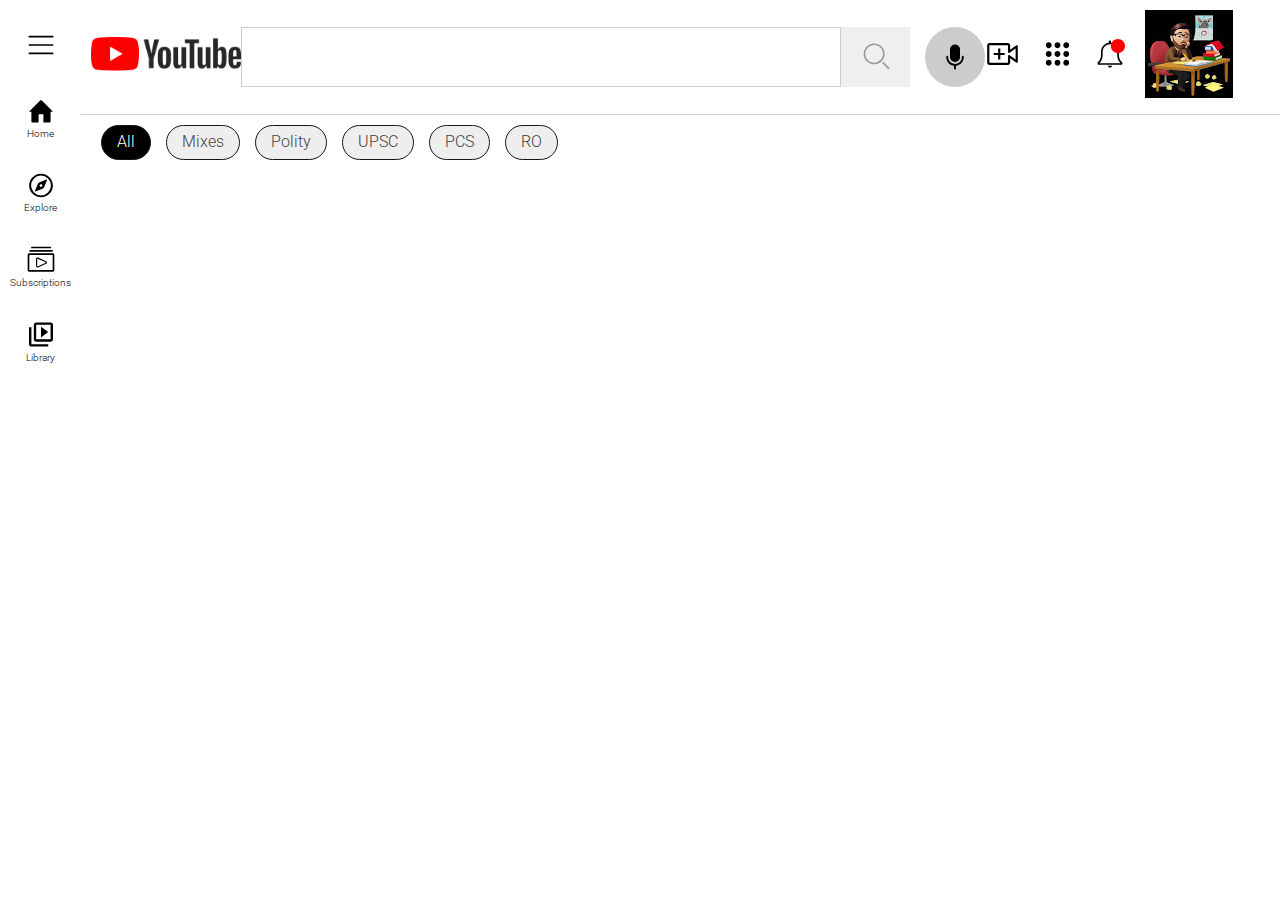
==== 6.Youtube Clone/index.html @ 67a6a60a "second commit" ====
<!DOCTYPE html>
<html lang="en">
<head>
    <meta charset="UTF-8">
    <meta name="viewport" content="width=device-width, initial-scale=1.0">
    <title>Youtube Clone</title>
    <link rel="stylesheet" href="style.css">
</head>
<body>
    <div class="container">
        <aside>
            <div class="bars">
                <img src="icons/bars.svg" alt="Bars">
            </div>
            <div class="side-icons">
                <i>
                    <img src="icons/home.svg" alt="Home">
                </i>
                <p>Home</p>
            </div>
            <div class="side-icons">
                <i>
                    <img src="icons/compass.svg" alt="Explore">
                </i>
                <p>Explore</p>
            </div>
            <div class="side-icons">
                <i>
                    <img src="icons/video-gallary.svg" alt="Gallary">
                </i>
                <p>Subscriptions</p>
            </div>
            <div class="side-icons">
                <i>
                    <img src="icons/video-library.svg" alt="Library">
                </i>
                <p>Library</p>
            </div>
        </aside>
        <header>
            <nav>
                <div class="logo">
                    <img src="images/youtube-logo.png" alt="Youtube Logo">
                </div>
                <div class="center-nav">
                    <div class="search">
                        <input type="text">
                        <button>
                            <img src="icons/search.svg" alt="Search">
                        </button>
                    </div>
                    <div class="mic">
                        <img src="icons/mic.svg" alt="Mic">
                    </div>
                </div>
                <div class="side-nav">
                    <i>
                        <img src="icons/video-add.svg" alt="Video add">
                    </i>
                    <i>
                        <img src="icons/dot-grid.svg" alt="Grid">
                    </i>
                    <i>
                        <img src="icons/bell.svg" alt="Bell">
                    </i>
                    <i>
                        <img src="images/channels4_profile (1).jpg" alt="Avatar">
                    </i>
                </div>
            </nav>
            <div class="tags">
                <div class="tag dark">All</div>
                <div class="tag light">Mixes</div>
                <div class="tag light">Polity</div>
                <div class="tag light">UPSC</div>
                <div class="tag light">PCS</div>
                <div class="tag light">RO</div>
            </div>
        </header>
        
    </div>
</body>
</html>
---- 6.Youtube Clone/style.css ----
@import url("https://fonts.googleapis.com/css2?family=Roboto:ital,wght@0,100;0,300;0,400;0,500;0,700;0,900;1,100;1,300;1,400;1,500;1,700;1,900&display=swap");
* {
    margin: 0;
    padding: 0;
    box-sizing: border-box;
}
html,
body {
    font-family: "Roboto", sans-serif;
    font-weight: 300;
    line-height: 1.4;
}
nav{
    display: flex;
    justify-content: space-between;
    align-items: center;
    padding: 10px;
}
.logo img {
    width: 150px;
    height: auto;
}

.center-nav{
    display: flex;
}
.search{
    display: flex;
}
.search input{
    min-width: 600px;
    padding: 10px 20px;
    border: 0.5px solid #ccc;
}
.search button{
    border: none;
    padding: 10px 20px;
}

.mic{
    padding: 15px;
    border-radius: 50%;
    background: rgb(204, 204, 204);
    display: grid;
    place-items: center;
    margin-left: 15px;
}

.mic img{
    width: 30px;
}

.side-nav{
    display: flex;
    align-items: center;
    justify-content: center;
    gap: 20px;
    margin-right: 50px;
}

.tags{
    display: flex;
    padding: 10px 20px;
    gap: 15px;
    border-top: 1px solid #ccc;
}
.tag{
    padding: 5px 15px;
    border-radius: 20px;
    border: 1px solid rgb(22, 22, 22);
}
.dark{
    background: #000;
    color: white;
}
.light{
    background-color: rgb(238, 238, 238);
    color: rgb(67, 67, 67);
}

.container{
    display: flex;
}
aside{
    padding: 10px;
    display: flex;
    flex-direction: column;
    align-items: center;
    gap: 30px;
}
.side-icons{
    display: flex;
    flex-direction: column;
    align-items: center;
    justify-content: center;
}
.side-icons img {
    width: 30px;
}
.side-icons p{
    font-size: 10px;
    margin-top: -5px;
}
.bars{
    margin-top: 20px;
}
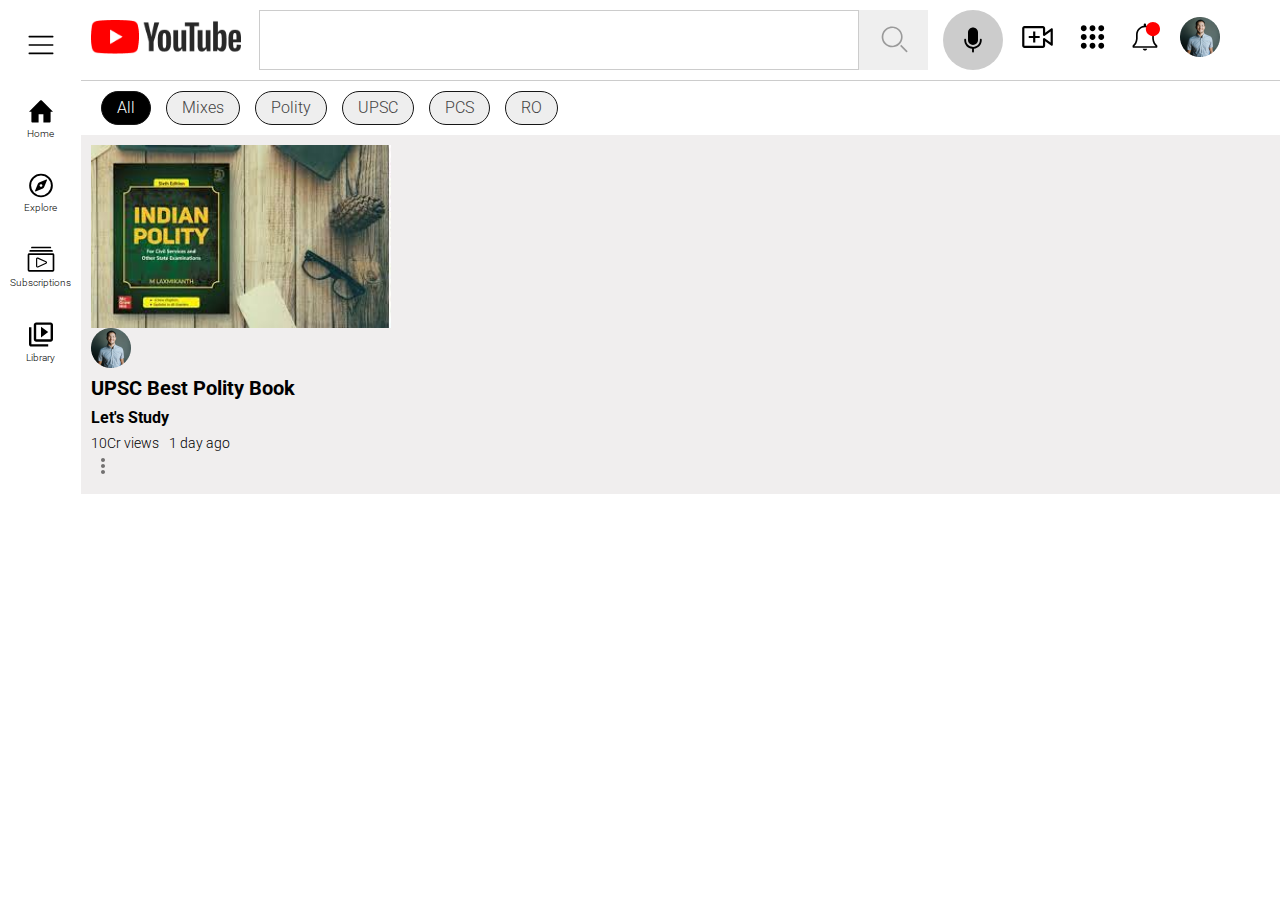
==== commit 8294b59a: "third commit" ====
--- a/6.Youtube Clone/index.html
+++ b/6.Youtube Clone/index.html
@@ -37,47 +37,76 @@
                 <p>Library</p>
             </div>
         </aside>
-        <header>
-            <nav>
-                <div class="logo">
-                    <img src="images/youtube-logo.png" alt="Youtube Logo">
+        <div class="main-container">
+            <header>
+                <nav>
+                    <div class="logo">
+                        <img src="images/youtube-logo.png" alt="Youtube Logo">
+                    </div>
+                    <div class="center-nav">
+                        <div class="search">
+                            <input type="text">
+                            <button>
+                                <img src="icons/search.svg" alt="Search">
+                            </button>
+                        </div>
+                        <div class="mic">
+                            <img src="icons/mic.svg" alt="Mic">
+                        </div>
+                    </div>
+                    <div class="side-nav">
+                        <i>
+                            <img src="icons/video-add.svg" alt="Video add">
+                        </i>
+                        <i>
+                            <img src="icons/dot-grid.svg" alt="Grid">
+                        </i>
+                        <i>
+                            <img src="icons/bell.svg" alt="Bell">
+                        </i>
+                        <i>
+                            <img src="images/avatar.png" alt="Avatar">
+                        </i>
+                    </div>
+                </nav>
+                <div class="tags">
+                    <div class="tag dark">All</div>
+                    <div class="tag light">Mixes</div>
+                    <div class="tag light">Polity</div>
+                    <div class="tag light">UPSC</div>
+                    <div class="tag light">PCS</div>
+                    <div class="tag light">RO</div>
                 </div>
-                <div class="center-nav">
-                    <div class="search">
-                        <input type="text">
-                        <button>
-                            <img src="icons/search.svg" alt="Search">
-                        </button>
-                    </div>
-                    <div class="mic">
-                        <img src="icons/mic.svg" alt="Mic">
+            </header>
+            <main>
+                <div class="card-container">
+                    <div class="card">
+                        <img src="images/thumbnail.jpg" alt="thumbnail">
+                        <div class="avatar-comtent">
+                            <div class="avatar">
+                                <img src="images/avatar.png" alt="avatar">
+                            </div>
+                            <div class="content">
+                                <h3>UPSC Best Polity Book</h3>
+                                <p class="channel-name">
+                                    Let's Study
+                                </p>
+                                <div class="content-status">
+                                    <p>10Cr views</p>
+                                    <p>1 day ago</p>
+                                </div>
+                            </div>
+                            <div class="dots">
+                                <img src="icons/dots.svg" alt="Dots">
+                            </div>
+                        </div>
                     </div>
                 </div>
-                <div class="side-nav">
-                    <i>
-                        <img src="icons/video-add.svg" alt="Video add">
-                    </i>
-                    <i>
-                        <img src="icons/dot-grid.svg" alt="Grid">
-                    </i>
-                    <i>
-                        <img src="icons/bell.svg" alt="Bell">
-                    </i>
-                    <i>
-                        <img src="images/channels4_profile (1).jpg" alt="Avatar">
-                    </i>
-                </div>
-            </nav>
-            <div class="tags">
-                <div class="tag dark">All</div>
-                <div class="tag light">Mixes</div>
-                <div class="tag light">Polity</div>
-                <div class="tag light">UPSC</div>
-                <div class="tag light">PCS</div>
-                <div class="tag light">RO</div>
-            </div>
-        </header>
-        
+            </main>
+        </div>
     </div>
 </body>
-</html>+</html>
+
+
+
--- a/6.Youtube Clone/style.css
+++ b/6.Youtube Clone/style.css
@@ -103,4 +103,45 @@
 }
 .bars{
     margin-top: 20px;
-}+}
+.main-container{
+    width: 100%;
+}
+main{
+    min-width: 100vh;
+    background-color: rgb(240, 238, 238);
+}
+
+.card-container{
+    display: grid;
+    grid-template-columns: repeat(auto-fit,minmax(320px,1fr));
+}
+.card{
+    padding: 10px;
+    max-width: 320px;
+    display: flex;
+    flex-direction: column;
+}
+.avatar-content{
+    padding-top: 10px;
+    display: flex;
+    gap: 5px;
+}
+.card h3{
+    font-size: 20px;
+}
+.content{
+    display: flex;
+    flex-direction: column;
+    gap: 5px;
+}
+.channel-name{
+    font-size: 16px;
+    font-weight: bold;
+}
+.content-status{
+    display: flex;
+    font-size: 14px;
+    gap: 10px;
+} 
+
